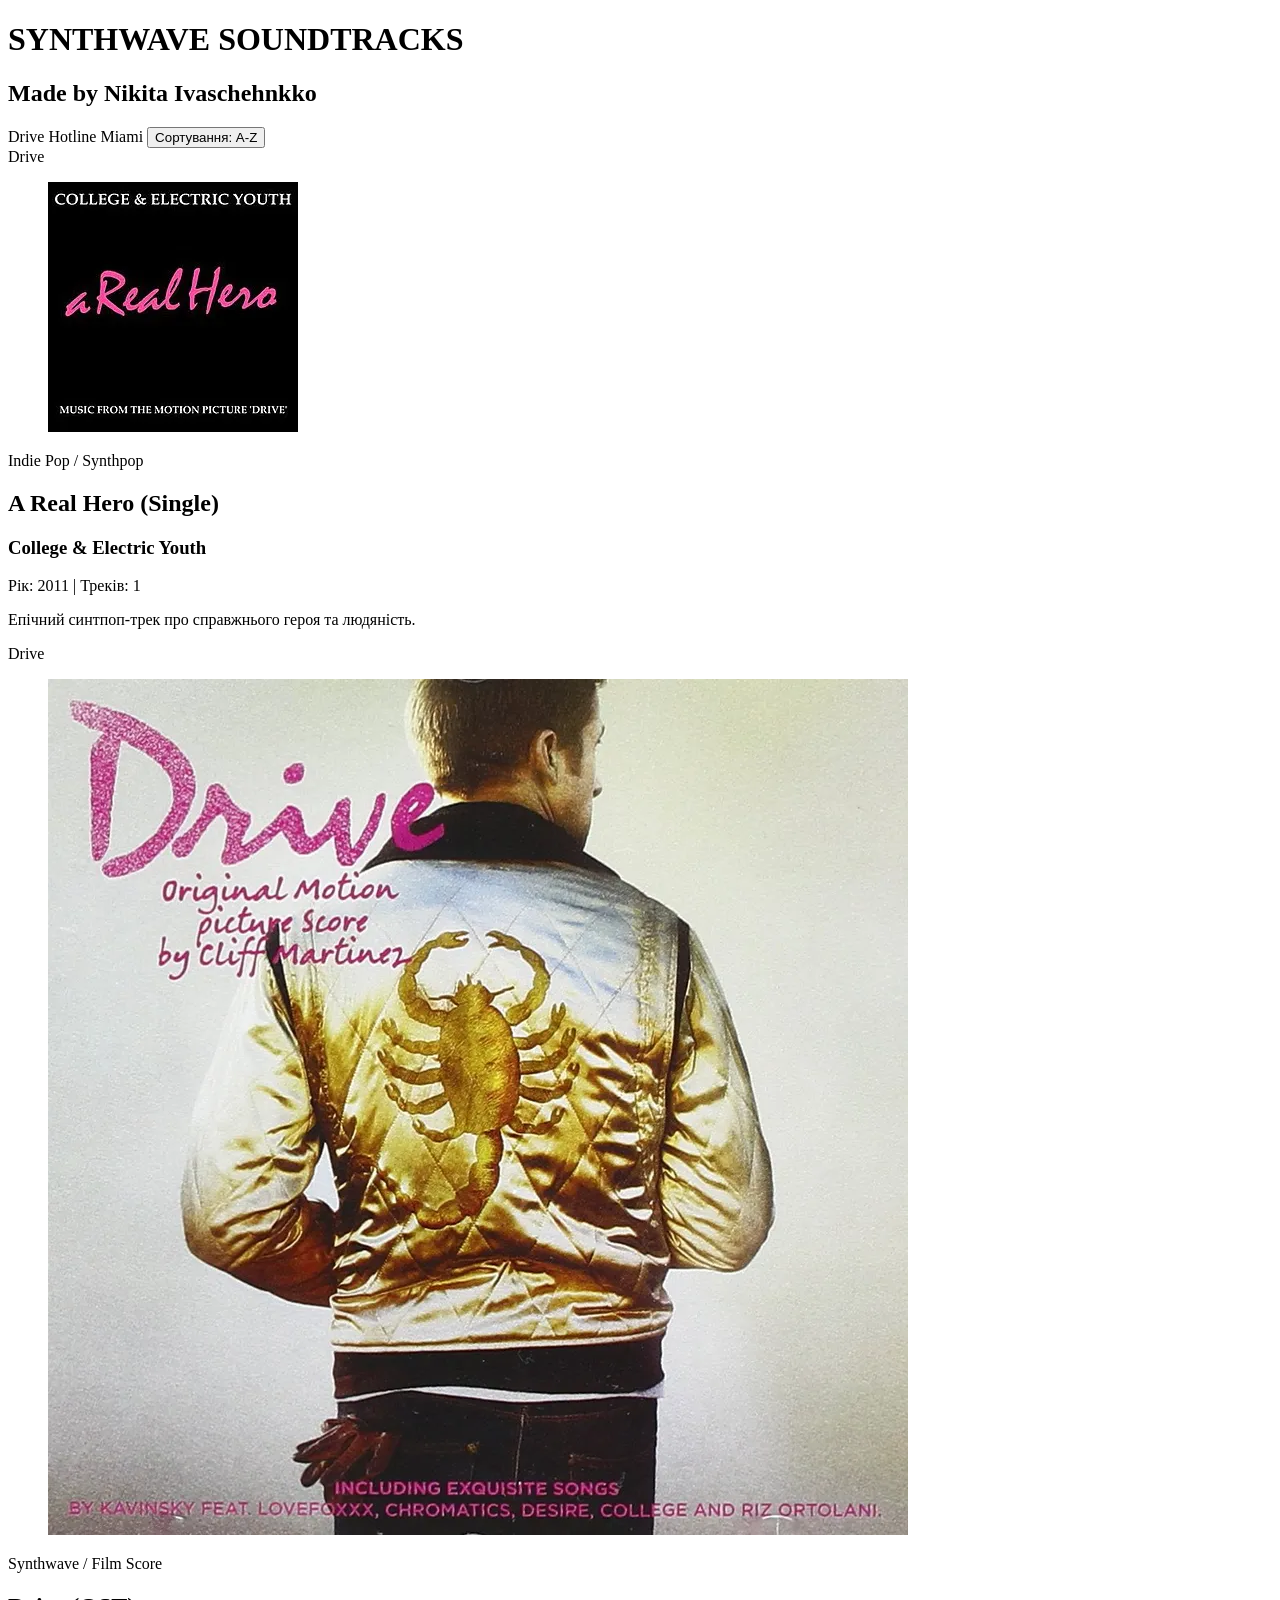
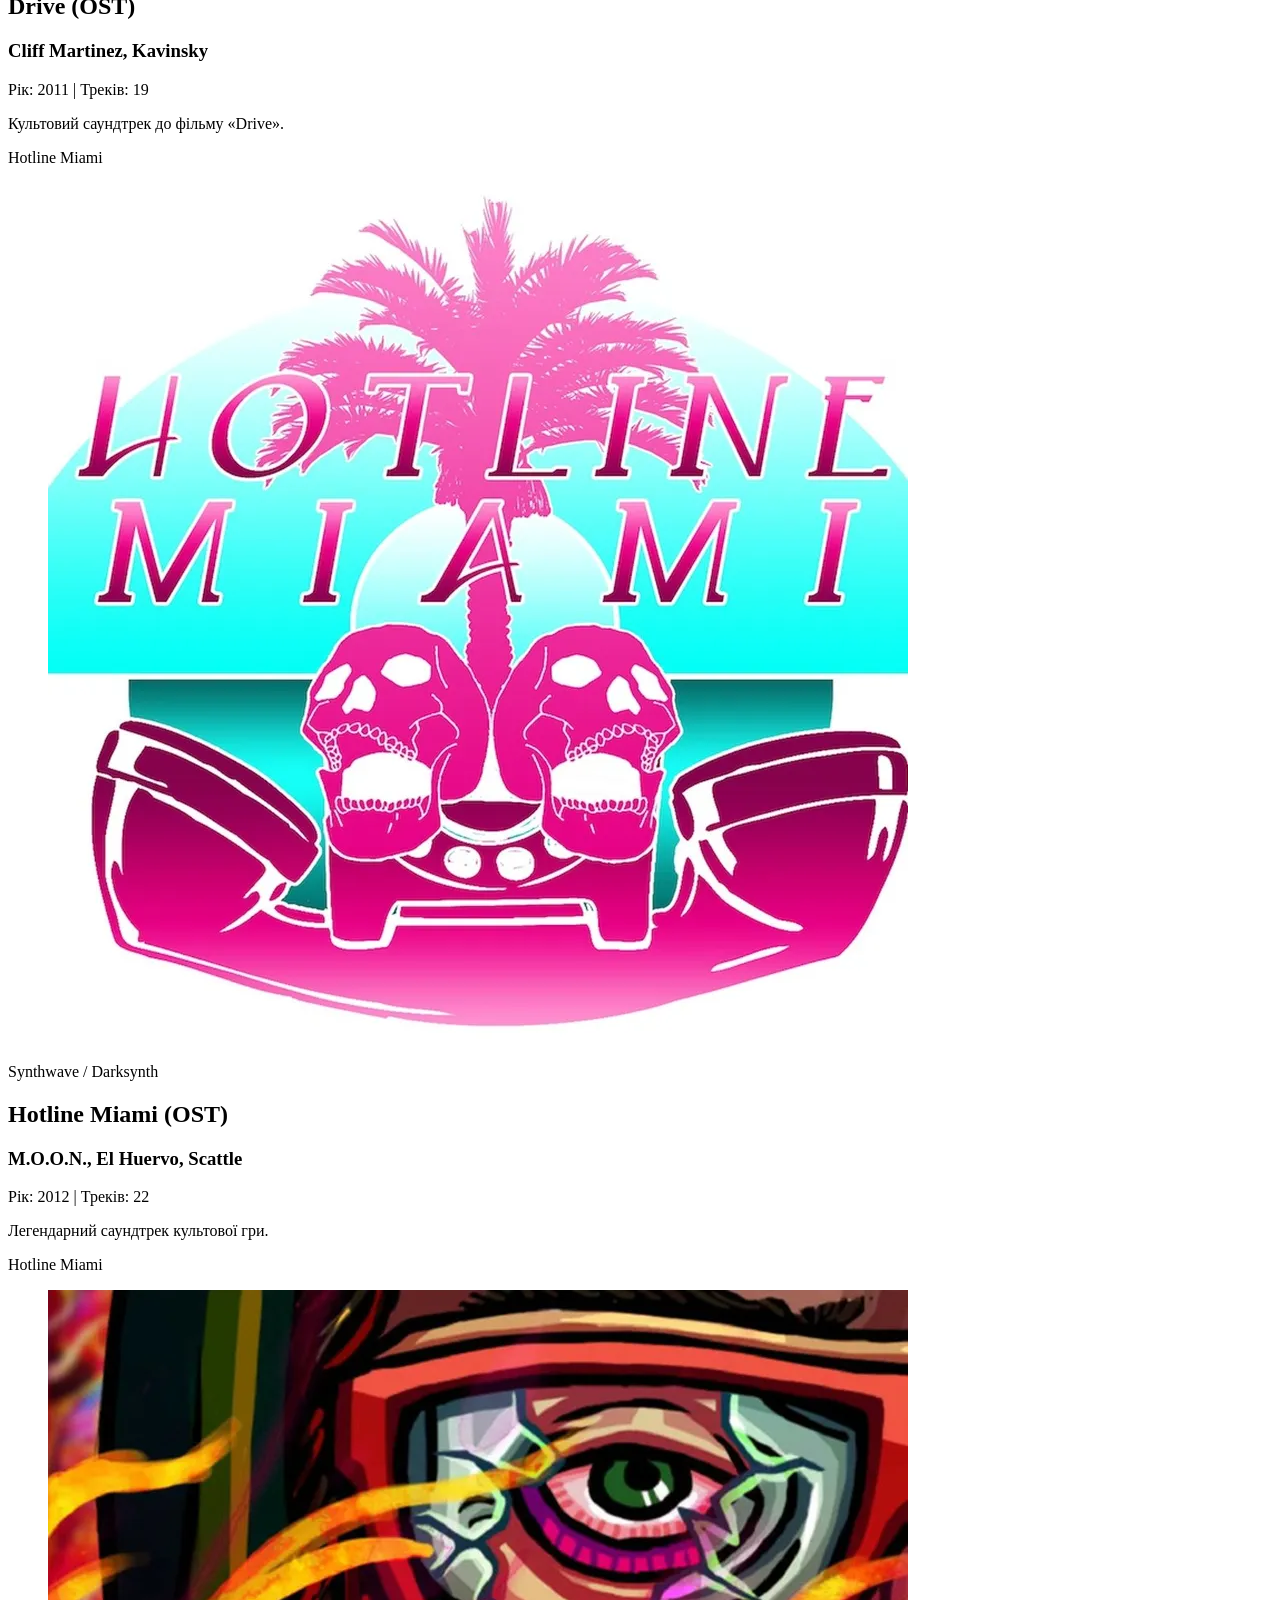
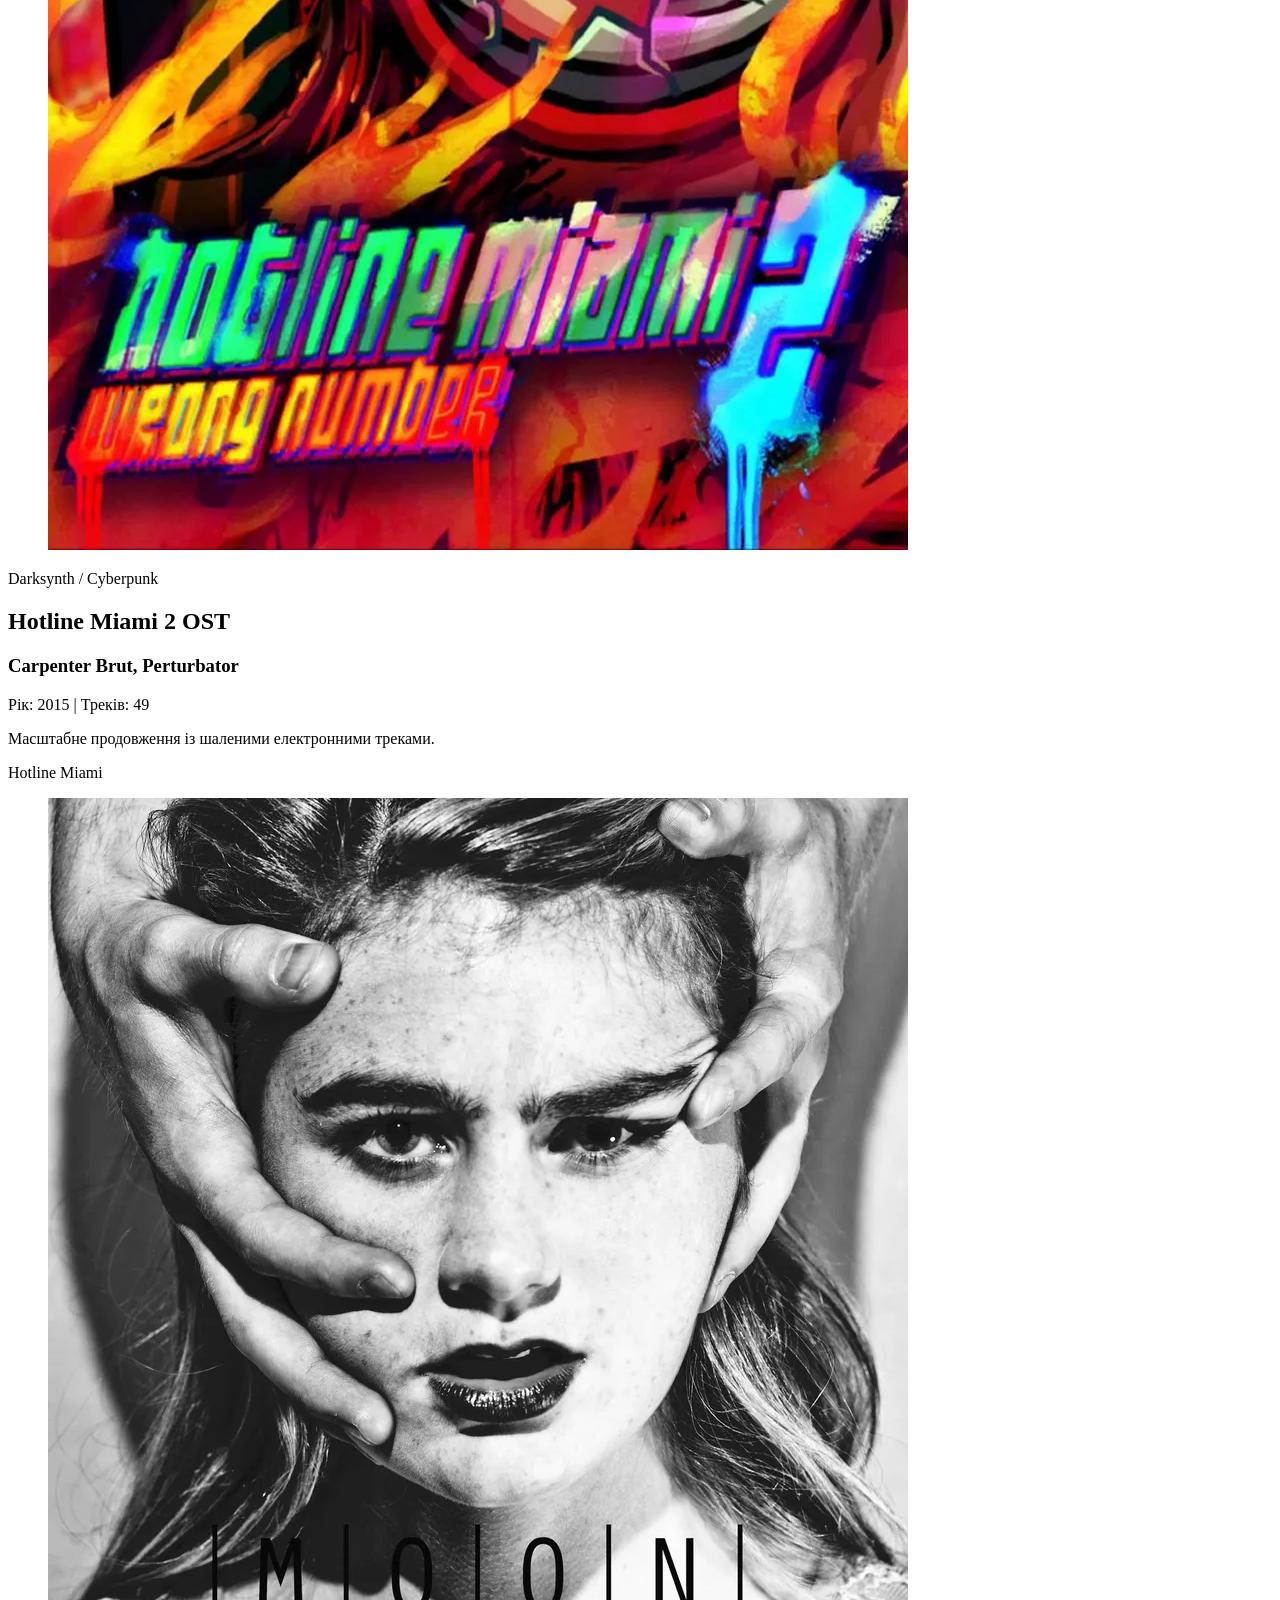
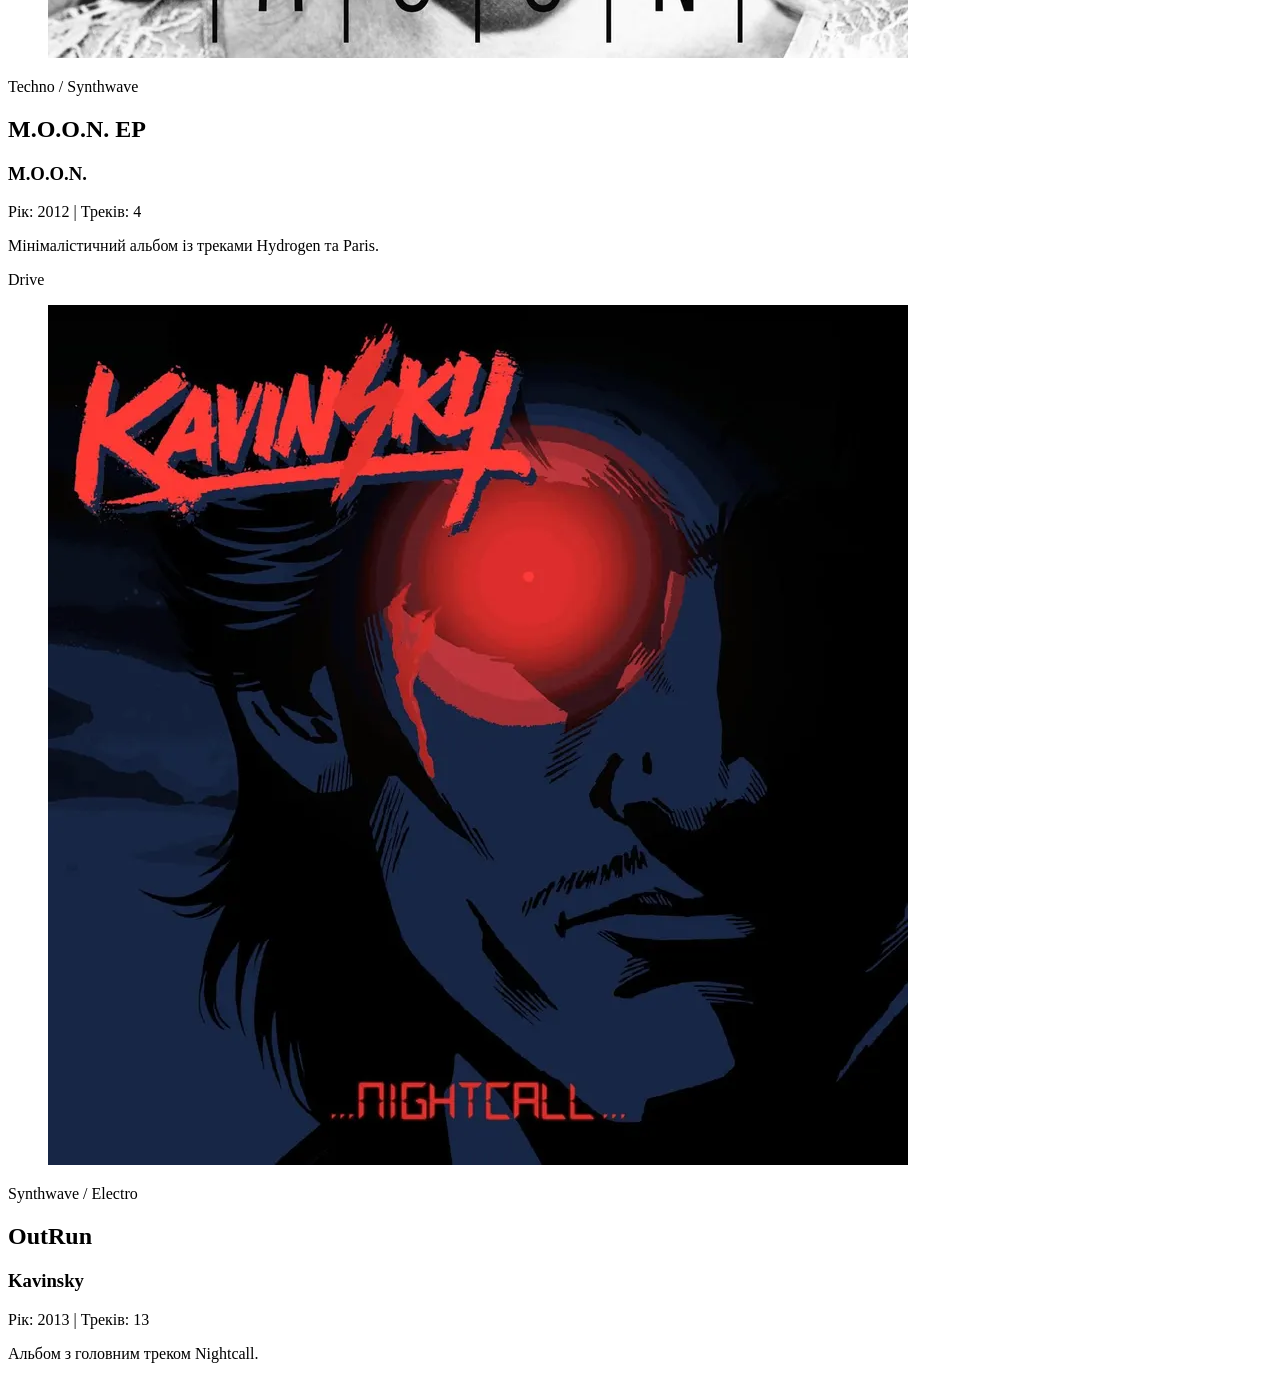
==== index.html @ 3b3ccb82 "basic html added" ====
<!DOCTYPE html>
<html lang="uk">
<head>
    <meta charset="UTF-8">
    <meta name="viewport" content="width=device-width, initial-scale=1.0">
    <title>Drive & Hotline Miami - Synthwave Soundtracks</title>
    <link rel="stylesheet" href="styles.css">
</head>
<body>

    <header class="header">
        <h1>SYNTHWAVE SOUNDTRACKS</h1>
        <h2>Made by Nikita Ivaschehnkko</h2>
        <nav class="nav">
            <span class="tag">Drive</span>
            <span class="tag">Hotline Miami</span>
            <button id="sortBtn" class="btn sort">Сортування: A-Z</button>
        </nav>
    </header>

    <main>
        <div class="grid" id="grid">
            
            <article class="card dr">
                <span class="badge">Drive</span>
                <figure>
                    <img src="./images/hero.jpg" alt="Обкладинка альбому A Real Hero">
                </figure>
                <div class="info">
                    <span class="genre">Indie Pop / Synthpop</span>
                    <h2>A Real Hero (Single)</h2>
                    <h3>College & Electric Youth</h3>
                    <p>Рік: 2011 | Треків: 1</p>
                    <p>Епічний синтпоп-трек про справжнього героя та людяність.</p>
                </div>
            </article>

            <article class="card dr">
                <span class="badge">Drive</span>
                <figure>
                    <img src="./images/drive.jpg" alt="Обкладинка альбому Drive OST">
                </figure>
                <div class="info">
                    <span class="genre">Synthwave / Film Score</span>
                    <h2>Drive (OST)</h2>
                    <h3>Cliff Martinez, Kavinsky</h3>
                    <p>Рік: 2011 | Треків: 19</p>
                    <p>Культовий саундтрек до фільму «Drive».</p>
                </div>
            </article>

            <article class="card hm">
                <span class="badge">Hotline Miami</span>
                <figure>
                    <img src="./images/hm_ost.jpg" alt="Обкладинка альбому Hotline Miami OST">
                </figure>
                <div class="info">
                    <span class="genre">Synthwave / Darksynth</span>
                    <h2>Hotline Miami (OST)</h2>
                    <h3>M.O.O.N., El Huervo, Scattle</h3>
                    <p>Рік: 2012 | Треків: 22</p>
                    <p>Легендарний саундтрек культової гри.</p>
                </div>
            </article>

            <article class="card hm">
                <span class="badge">Hotline Miami</span>
                <figure>
                    <img src="./images/hm2_ost.jpg" alt="Обкладинка альбому Hotline Miami 2 OST">
                </figure>
                <div class="info">
                    <span class="genre">Darksynth / Cyberpunk</span>
                    <h2>Hotline Miami 2 OST</h2>
                    <h3>Carpenter Brut, Perturbator</h3>
                    <p>Рік: 2015 | Треків: 49</p>
                    <p>Масштабне продовження із шаленими електронними треками.</p>
                </div>
            </article>

            <article class="card hm">
                <span class="badge">Hotline Miami</span>
                <figure>
                    <img src="./images/moon.jpg" alt="Обкладинка альбому M.O.O.N. EP">
                </figure>
                <div class="info">
                    <span class="genre">Techno / Synthwave</span>
                    <h2>M.O.O.N. EP</h2>
                    <h3>M.O.O.N.</h3>
                    <p>Рік: 2012 | Треків: 4</p>
                    <p>Мінімалістичний альбом із треками Hydrogen та Paris.</p>
                </div>
            </article>

            <article class="card dr">
                <span class="badge">Drive</span>
                <figure>
                    <img src="./images/nightcall.jpg" alt="Обкладинка альбому OutRun">
                </figure>
                <div class="info">
                    <span class="genre">Synthwave / Electro</span>
                    <h2>OutRun</h2>
                    <h3>Kavinsky</h3>
                    <p>Рік: 2013 | Треків: 13</p>
                    <p>Альбом з головним треком Nightcall.</p>
                </div>
            </article>

        </div>
    </main>

    <script src="sort.js"></script>
</body>
</html>
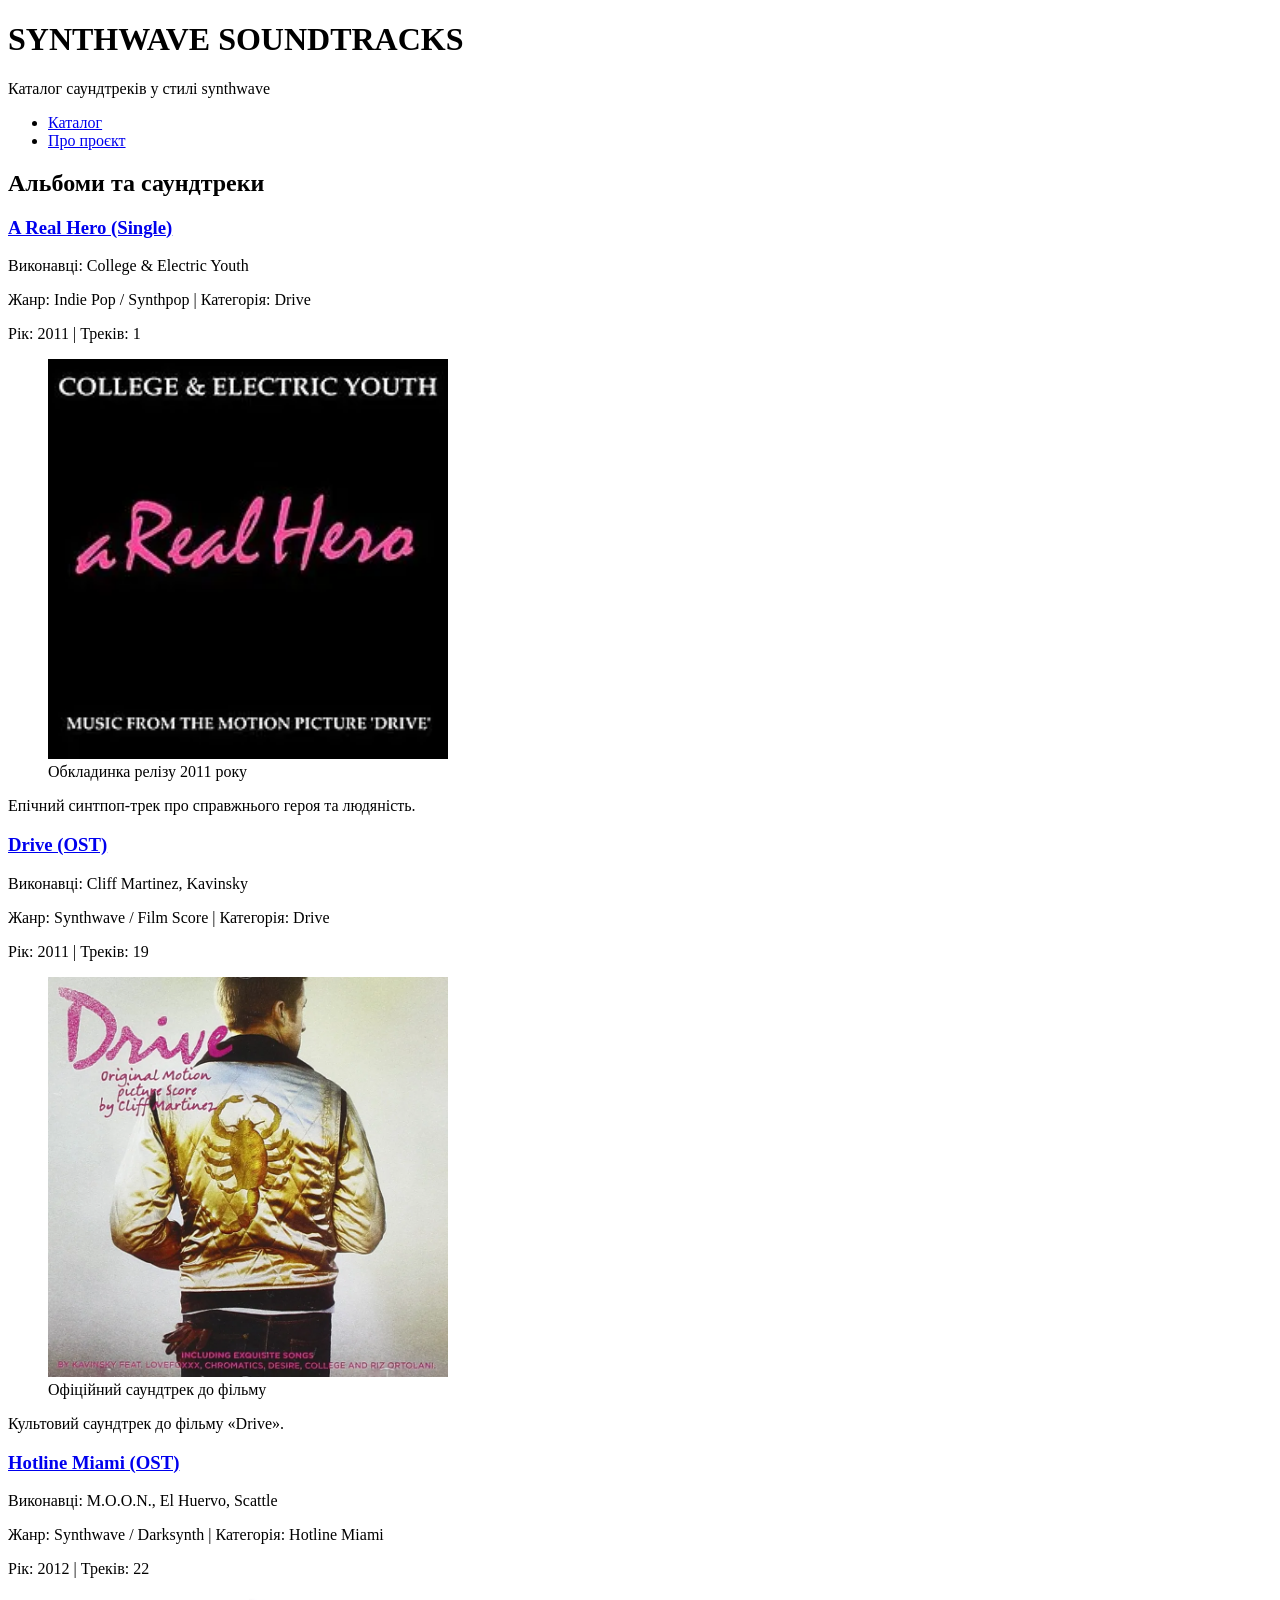
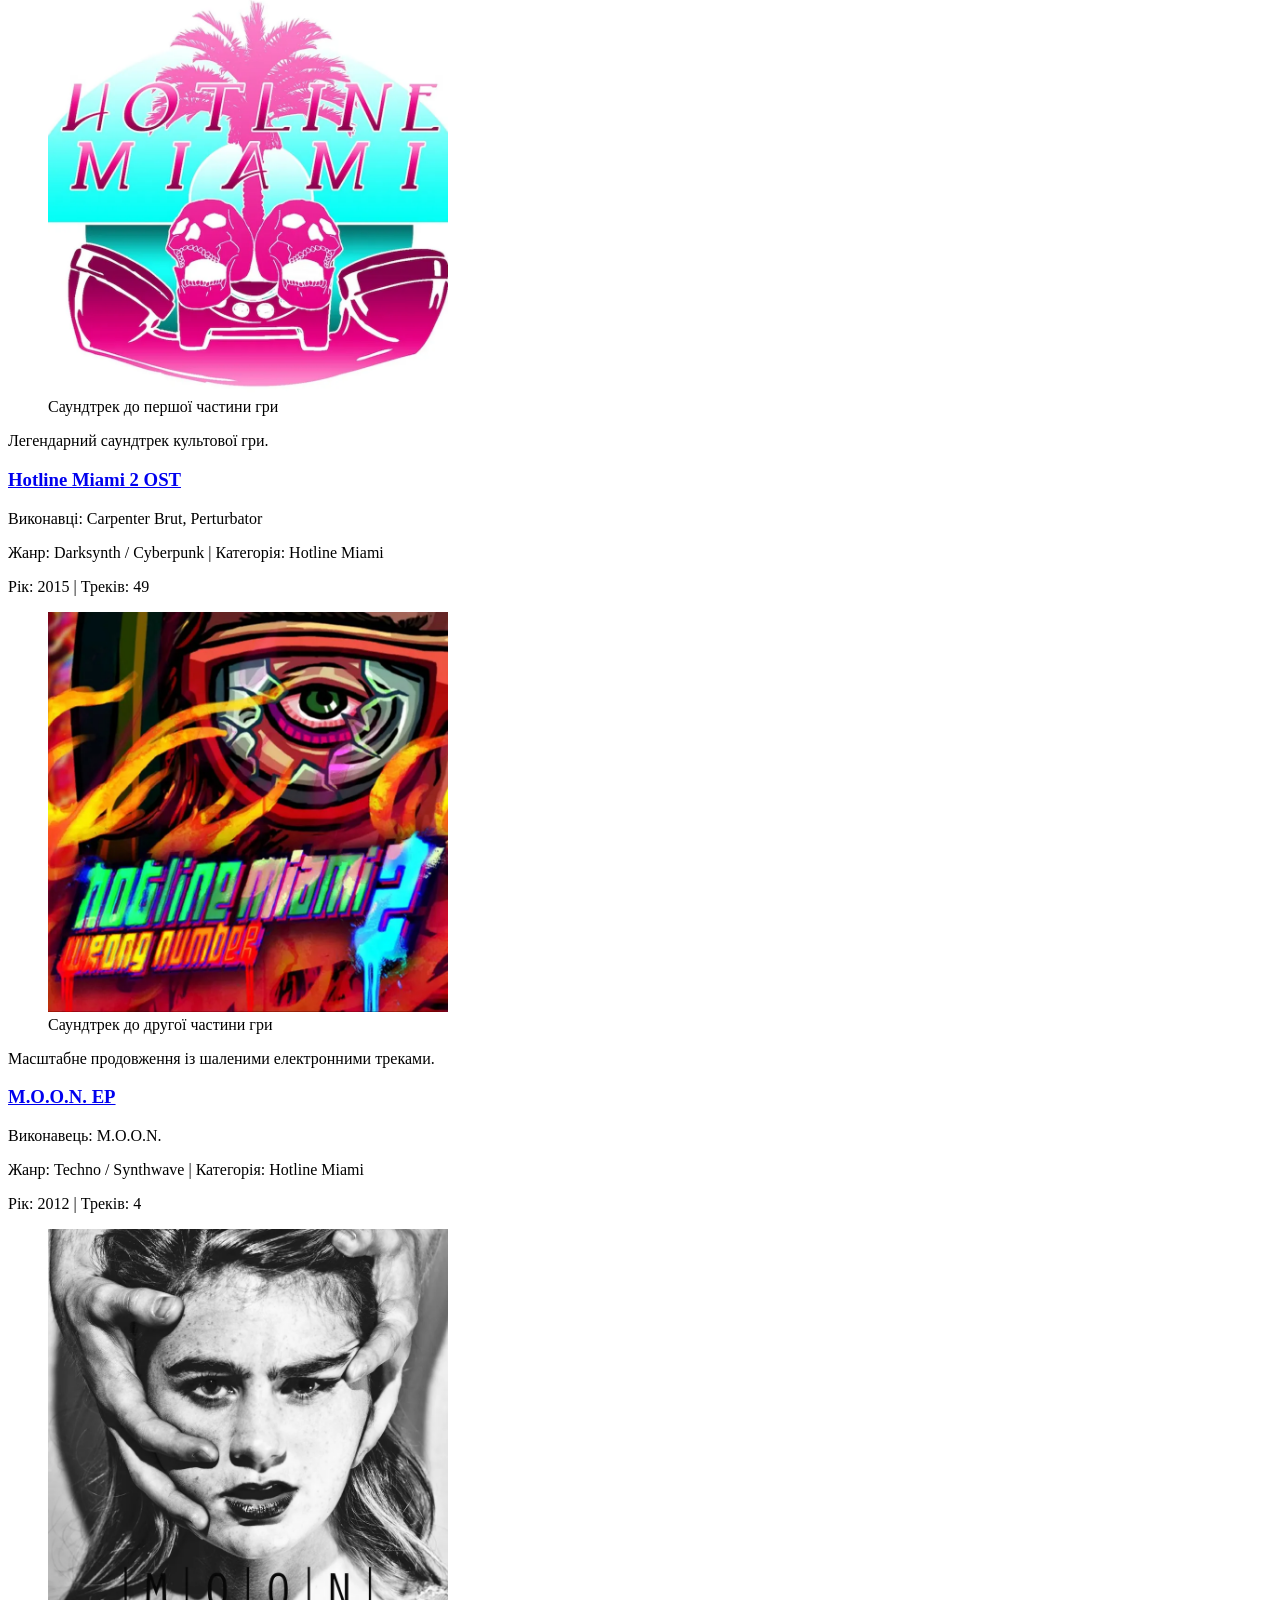
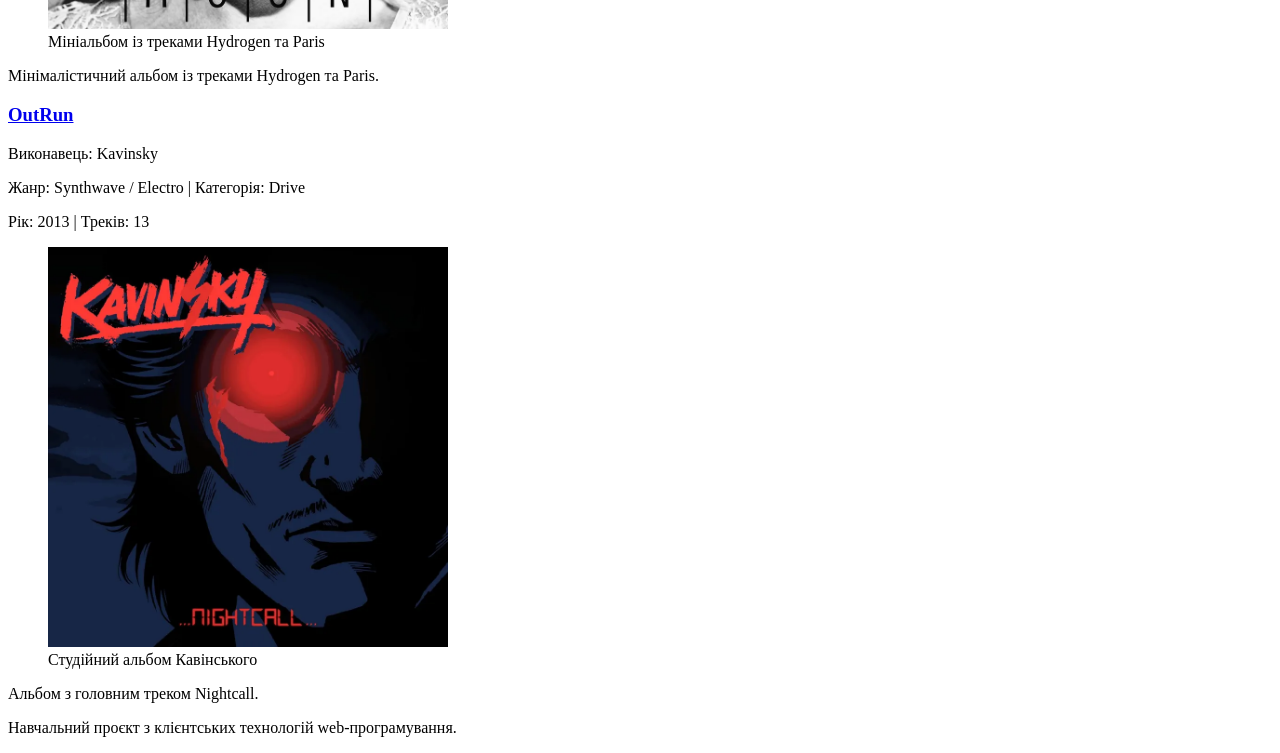
==== commit 3f94a60e: "removed js and css added icons and changed file" ====
--- a/index.html
+++ b/index.html
@@ -3,111 +3,104 @@
 <head>
     <meta charset="UTF-8">
     <meta name="viewport" content="width=device-width, initial-scale=1.0">
-    <title>Drive & Hotline Miami - Synthwave Soundtracks</title>
-    <link rel="stylesheet" href="styles.css">
+    <title>Каталог саундтреків – Synthwave Soundtracks</title>
+    <meta name="description" content="Каталог синтвейв-альбомів і саундтреків до фільму Drive та гри Hotline Miami.">
+    <link rel="icon" href="/icon3.jpg">
 </head>
 <body>
 
-    <header class="header">
+    <header>
         <h1>SYNTHWAVE SOUNDTRACKS</h1>
-        <h2>Made by Nikita Ivaschehnkko</h2>
-        <nav class="nav">
-            <span class="tag">Drive</span>
-            <span class="tag">Hotline Miami</span>
-            <button id="sortBtn" class="btn sort">Сортування: A-Z</button>
+        <p>Каталог саундтреків у стилі synthwave</p>
+        <nav aria-label="Основна навігація">
+            <ul>
+                <li><a href="index.html" aria-current="page">Каталог</a></li>
+                <li><a href="about.html">Про проєкт</a></li>
+            </ul>
         </nav>
     </header>
 
     <main>
-        <div class="grid" id="grid">
-            
-            <article class="card dr">
-                <span class="badge">Drive</span>
+        <section aria-labelledby="catalog-heading">
+            <h2 id="catalog-heading">Альбоми та саундтреки</h2>
+
+            <article>
+                <h3><a href="details.html">A Real Hero (Single)</a></h3>
+                <p>Виконавці: College &amp; Electric Youth</p>
+                <p>Жанр: Indie Pop / Synthpop | Категорія: Drive</p>
+                <p>Рік: <time datetime="2011">2011</time> | Треків: <data value="1">1</data></p>
                 <figure>
-                    <img src="./images/hero.jpg" alt="Обкладинка альбому A Real Hero">
+                    <img src="images/hero.jpg" alt="Обкладинка синглу A Real Hero" width="400" height="400">
+                    <figcaption>Обкладинка релізу 2011 року</figcaption>
                 </figure>
-                <div class="info">
-                    <span class="genre">Indie Pop / Synthpop</span>
-                    <h2>A Real Hero (Single)</h2>
-                    <h3>College & Electric Youth</h3>
-                    <p>Рік: 2011 | Треків: 1</p>
-                    <p>Епічний синтпоп-трек про справжнього героя та людяність.</p>
-                </div>
+                <p>Епічний синтпоп-трек про справжнього героя та людяність.</p>
             </article>
 
-            <article class="card dr">
-                <span class="badge">Drive</span>
+            <article>
+                <h3><a href="details.html">Drive (OST)</a></h3>
+                <p>Виконавці: Cliff Martinez, Kavinsky</p>
+                <p>Жанр: Synthwave / Film Score | Категорія: Drive</p>
+                <p>Рік: <time datetime="2011">2011</time> | Треків: <data value="19">19</data></p>
                 <figure>
-                    <img src="./images/drive.jpg" alt="Обкладинка альбому Drive OST">
+                    <img src="images/drive.jpg" alt="Обкладинка саундтреку Drive OST" width="400" height="400" loading="lazy">
+                    <figcaption>Офіційний саундтрек до фільму</figcaption>
                 </figure>
-                <div class="info">
-                    <span class="genre">Synthwave / Film Score</span>
-                    <h2>Drive (OST)</h2>
-                    <h3>Cliff Martinez, Kavinsky</h3>
-                    <p>Рік: 2011 | Треків: 19</p>
-                    <p>Культовий саундтрек до фільму «Drive».</p>
-                </div>
+                <p>Культовий саундтрек до фільму «Drive».</p>
             </article>
 
-            <article class="card hm">
-                <span class="badge">Hotline Miami</span>
+            <article>
+                <h3><a href="details.html">Hotline Miami (OST)</a></h3>
+                <p>Виконавці: M.O.O.N., El Huervo, Scattle</p>
+                <p>Жанр: Synthwave / Darksynth | Категорія: Hotline Miami</p>
+                <p>Рік: <time datetime="2012">2012</time> | Треків: <data value="22">22</data></p>
                 <figure>
-                    <img src="./images/hm_ost.jpg" alt="Обкладинка альбому Hotline Miami OST">
+                    <img src="images/hm_ost.jpg" alt="Обкладинка саундтреку Hotline Miami OST" width="400" height="400" loading="lazy">
+                    <figcaption>Саундтрек до першої частини гри</figcaption>
                 </figure>
-                <div class="info">
-                    <span class="genre">Synthwave / Darksynth</span>
-                    <h2>Hotline Miami (OST)</h2>
-                    <h3>M.O.O.N., El Huervo, Scattle</h3>
-                    <p>Рік: 2012 | Треків: 22</p>
-                    <p>Легендарний саундтрек культової гри.</p>
-                </div>
+                <p>Легендарний саундтрек культової гри.</p>
             </article>
 
-            <article class="card hm">
-                <span class="badge">Hotline Miami</span>
+            <article>
+                <h3><a href="details.html">Hotline Miami 2 OST</a></h3>
+                <p>Виконавці: Carpenter Brut, Perturbator</p>
+                <p>Жанр: Darksynth / Cyberpunk | Категорія: Hotline Miami</p>
+                <p>Рік: <time datetime="2015">2015</time> | Треків: <data value="49">49</data></p>
                 <figure>
-                    <img src="./images/hm2_ost.jpg" alt="Обкладинка альбому Hotline Miami 2 OST">
+                    <img src="images/hm2_ost.jpg" alt="Обкладинка саундтреку Hotline Miami 2 OST" width="400" height="400" loading="lazy">
+                    <figcaption>Саундтрек до другої частини гри</figcaption>
                 </figure>
-                <div class="info">
-                    <span class="genre">Darksynth / Cyberpunk</span>
-                    <h2>Hotline Miami 2 OST</h2>
-                    <h3>Carpenter Brut, Perturbator</h3>
-                    <p>Рік: 2015 | Треків: 49</p>
-                    <p>Масштабне продовження із шаленими електронними треками.</p>
-                </div>
+                <p>Масштабне продовження із шаленими електронними треками.</p>
             </article>
 
-            <article class="card hm">
-                <span class="badge">Hotline Miami</span>
+            <article>
+                <h3><a href="details.html">M.O.O.N. EP</a></h3>
+                <p>Виконавець: M.O.O.N.</p>
+                <p>Жанр: Techno / Synthwave | Категорія: Hotline Miami</p>
+                <p>Рік: <time datetime="2012">2012</time> | Треків: <data value="4">4</data></p>
                 <figure>
-                    <img src="./images/moon.jpg" alt="Обкладинка альбому M.O.O.N. EP">
+                    <img src="images/moon.jpg" alt="Обкладинка мініальбому M.O.O.N. EP" width="400" height="400" loading="lazy">
+                    <figcaption>Мініальбом із треками Hydrogen та Paris</figcaption>
                 </figure>
-                <div class="info">
-                    <span class="genre">Techno / Synthwave</span>
-                    <h2>M.O.O.N. EP</h2>
-                    <h3>M.O.O.N.</h3>
-                    <p>Рік: 2012 | Треків: 4</p>
-                    <p>Мінімалістичний альбом із треками Hydrogen та Paris.</p>
-                </div>
+                <p>Мінімалістичний альбом із треками Hydrogen та Paris.</p>
             </article>
 
-            <article class="card dr">
-                <span class="badge">Drive</span>
+            <article>
+                <h3><a href="details.html">OutRun</a></h3>
+                <p>Виконавець: Kavinsky</p>
+                <p>Жанр: Synthwave / Electro | Категорія: Drive</p>
+                <p>Рік: <time datetime="2013">2013</time> | Треків: <data value="13">13</data></p>
                 <figure>
-                    <img src="./images/nightcall.jpg" alt="Обкладинка альбому OutRun">
+                    <img src="images/nightcall.jpg" alt="Обкладинка альбому OutRun" width="400" height="400" loading="lazy">
+                    <figcaption>Студійний альбом Кавінського</figcaption>
                 </figure>
-                <div class="info">
-                    <span class="genre">Synthwave / Electro</span>
-                    <h2>OutRun</h2>
-                    <h3>Kavinsky</h3>
-                    <p>Рік: 2013 | Треків: 13</p>
-                    <p>Альбом з головним треком Nightcall.</p>
-                </div>
+                <p>Альбом з головним треком Nightcall.</p>
             </article>
-
-        </div>
+        </section>
     </main>
 
-    <script src="sort.js"></script>
+    <footer>
+        <p>Навчальний проєкт з клієнтських технологій web-програмування.</p>
+    </footer>
+
 </body>
 </html>
